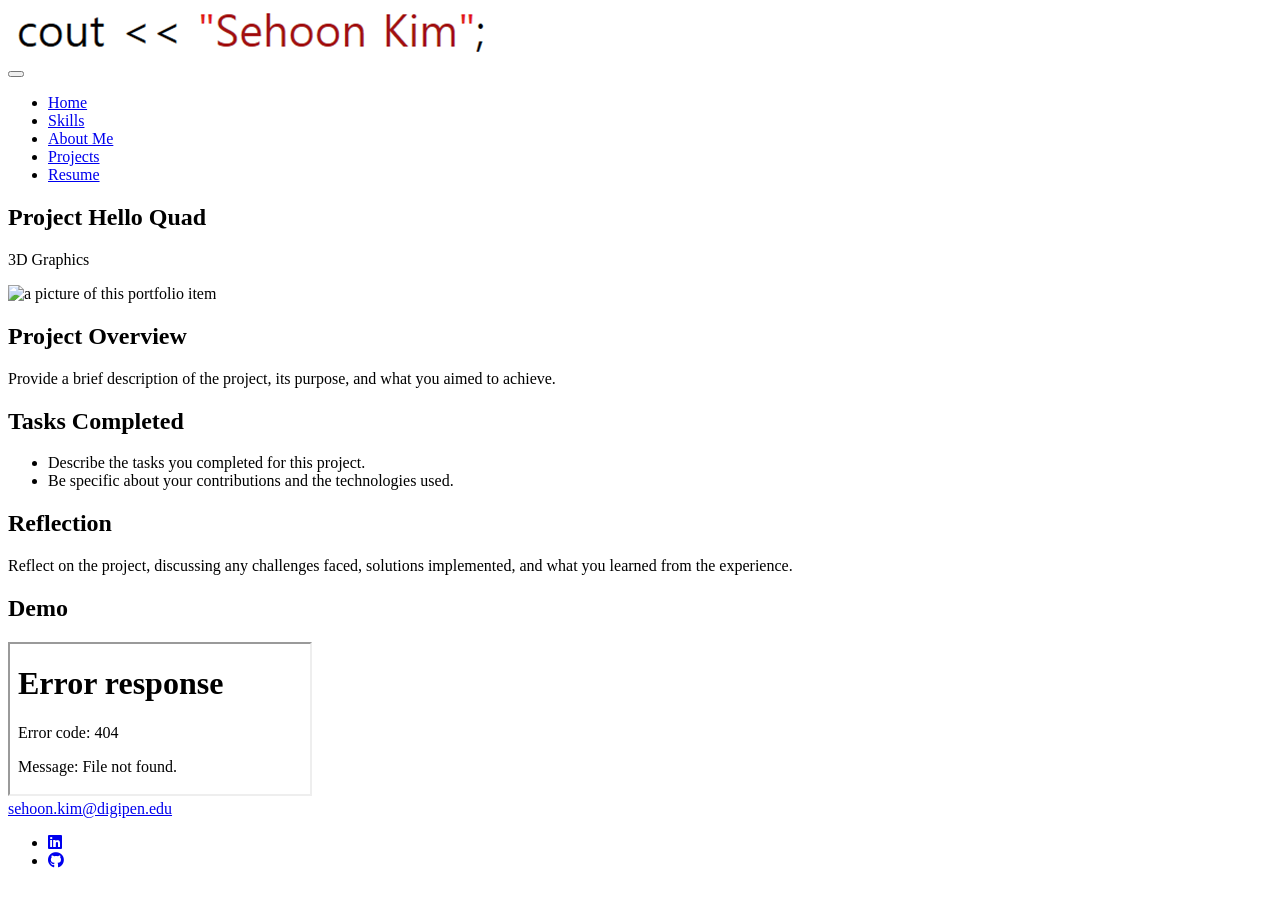
==== portfolio/01_hello.html @ 3fe77052 "Changing_First_Time" ====
<!-- https://youtu.be/_xkSvufmjEs?si=mh-MXT2ZdUasYAYn&t=3416 -->
<!-- adobe.ly/2GAgF93 -->
<!-- https://scrimba.com/build-and-deploy-your-portfolio-c012 -->
<!DOCTYPE html>
<html lang="en">

<head>
    <meta charset="UTF-8">
    <link rel="icon" type="image/svg+xml" href="../img/face.jpg">

    <!-- Help auto scale for desktop & mobile -->
    <meta name="viewport" content="width=device-width, initial-scale=1.0">
    <title>Sehoon Kim Portfolio Website</title>

    <!-- Normalize the difference across browsers  https://necolas.github.io/normalize.css/ -->
    <link rel="stylesheet" href="../external/normalize.css">

    <link rel="stylesheet" href="https://cdnjs.cloudflare.com/ajax/libs/font-awesome/5.11.2/css/all.css"
        integrity="sha256-46qynGAkLSFpVbEBog43gvNhfrOj+BmwXdxFgVK/Kvc=" crossorigin="anonymous" />

    <!-- https://fonts.google.com/selection/embed -->
    <link rel="preconnect" href="https://fonts.googleapis.com">
    <link rel="preconnect" href="https://fonts.gstatic.com" crossorigin>
    <link
        href="https://fonts.googleapis.com/css2?family=Source+Code+Pro:ital,wght@0,200..900;1,200..900&family=Source+Sans+3:ital,wght@0,200..900;1,200..900&display=swap"
        rel="stylesheet">

    <link rel="stylesheet" href="../css/style.css">
</head>

<body>
    <header>
        <div class="logo">
            <!-- alt text can be blank since the logo is purely decorative and putting something like logo isn't actually helpful -->
            <img src="../img/cout.jpg" alt="">
        </div>
        <button class="nav-toggle" aria-label="toggle navigation">
            <span class="hamburger"></span>
        </button>
        <nav class="nav">
            <ul class="nav__list">
                <li class="nav__item">
                    <a href="../index.html" class="nav__link">Home</a>
                </li>
                <li class="nav__item">
                    <a href="../index.html#skills" class="nav__link">Skills</a>
                </li>
                <li class="nav__item">
                    <a href="../index.html#about" class="nav__link">About Me</a>
                </li>
                <li class="nav__item">
                    <a href="../index.html#projects" class="nav__link">Projects</a>
                </li>
                <li class="nav__item">
                    <a href="../index.html#resume" class="nav__link">Resume</a>
                </li>
            </ul>
        </nav>
    </header>

    <!-- Introduction -->
    <section class="intro">
        <h1 class="section__title section__title--intro">
            Project <strong>Hello Quad</strong>
        </h1>
        <p class="section__subtitle section__subtitle--intro">3D Graphics</p>
        <img src="../img/portfolio_thumbnails/01_hello.jpg" alt="a picture of this portfolio item" class="intro__img">
    </section>

    <div class="portfolio-item-individual">
        <h2>Project Overview</h2>
        <p>Provide a brief description of the project, its purpose, and what you aimed to achieve.</p>

        <h2>Tasks Completed</h2>
        <ul>
            <li>Describe the tasks you completed for this project.</li>
            <li>Be specific about your contributions and the technologies used.</li>
        </ul>

        <h2>Reflection</h2>
        <p>Reflect on the project, discussing any challenges faced, solutions implemented, and what you learned from the
            experience.</p>
    </div>

    <div class="portfolio-item-individual">
        <h2>Demo</h2>
        <!-- TODO demo the webgl version of the project -->
        <iframe id="demo" src="../webgl/D01HelloQuad/graphics_fun.html"></iframe>
    </div>


    <!-- Footer -->
    <footer class="footer">
        <a href="mailto:sehoon.kim@digipen.edu" class="footer__link">sehoon.kim@digipen.edu</a>
        <ul class="social-list">
            <li class="social-list__item">
                <a class="social-list__link" href="https://www.linkedin.com/in/sehoon-kim-7ba184408/">
                    <i class="fab fa-linkedin"></i>
                </a>
            </li>
            <li class="social-list__item">
                <a class="social-list__link" href="https://github.com/boyandy2905">
                    <i class="fab fa-github"></i>
                </a>
            </li>
            <!-- Want to list more? search : https://fontawesome.com/v5/search?ic=brands -->
        </ul>
    </footer>

    <script src="../js/index.js"></script>

</body>

</html>
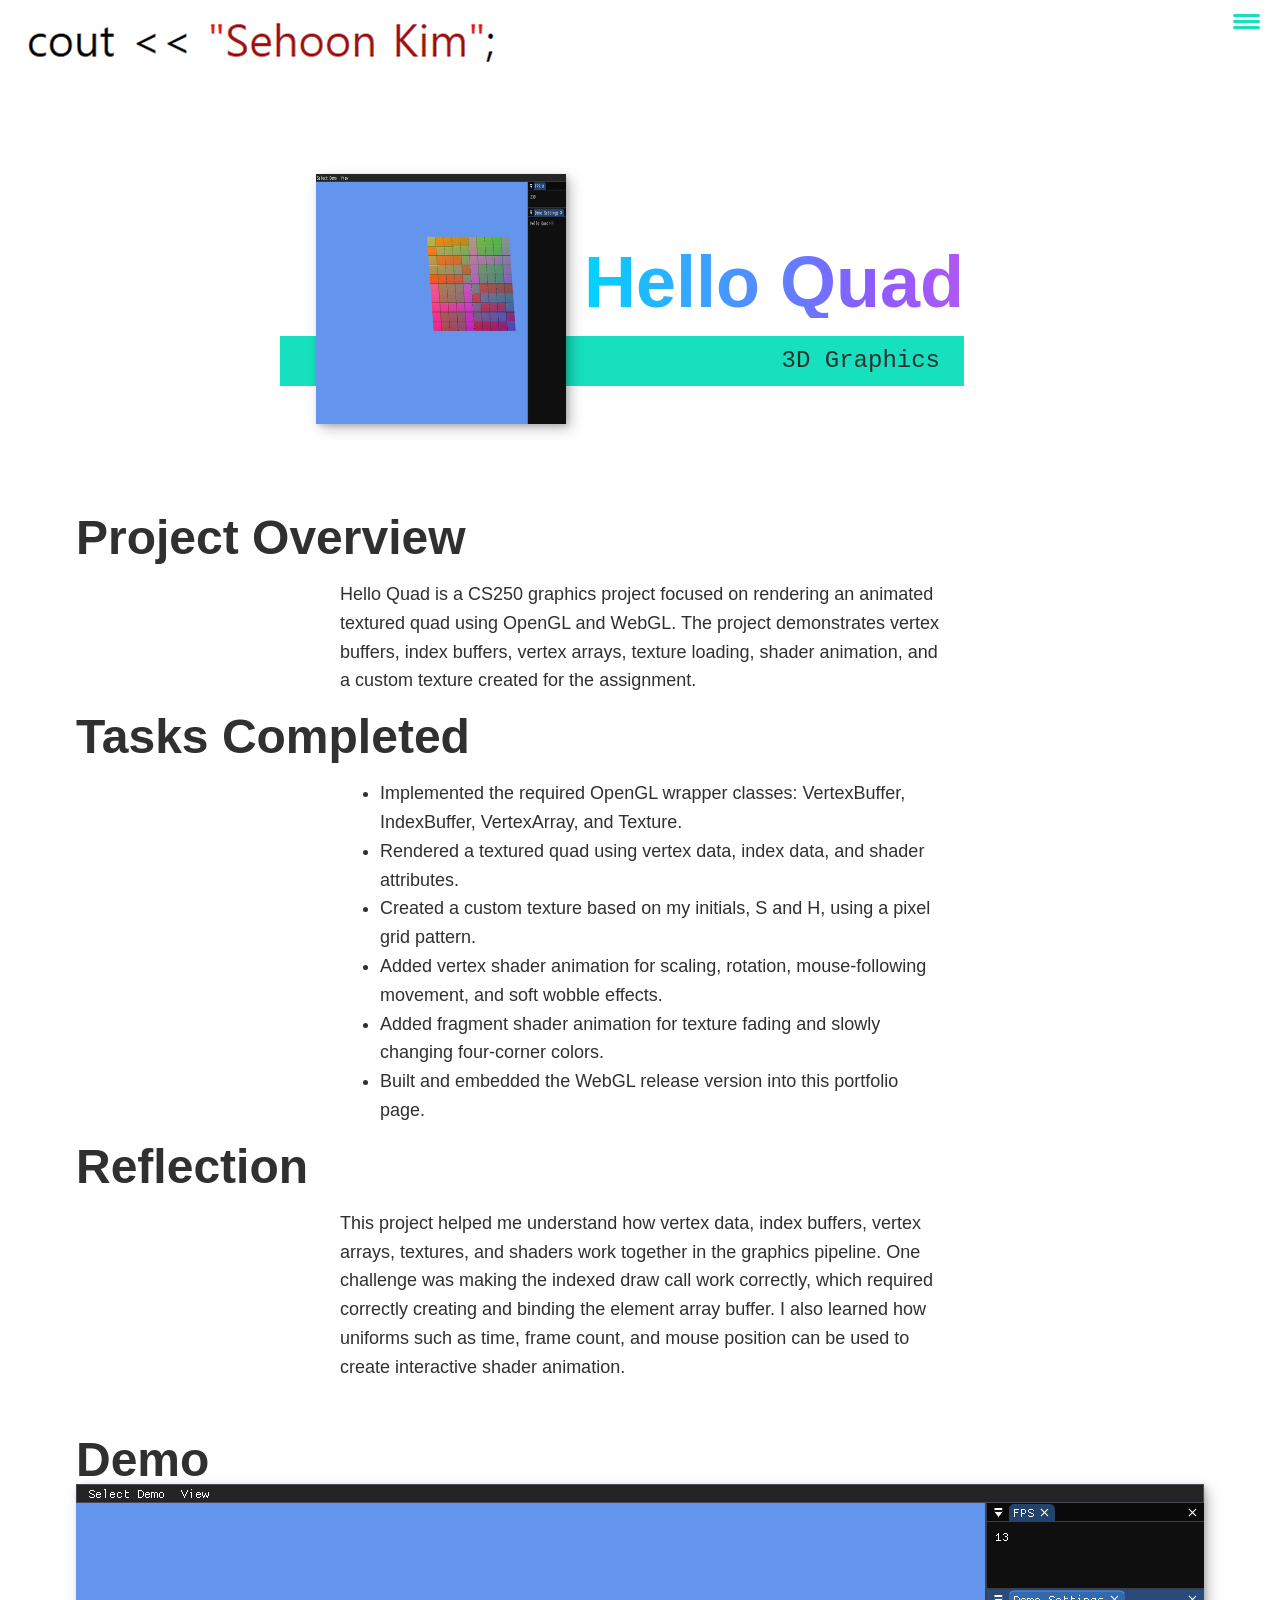
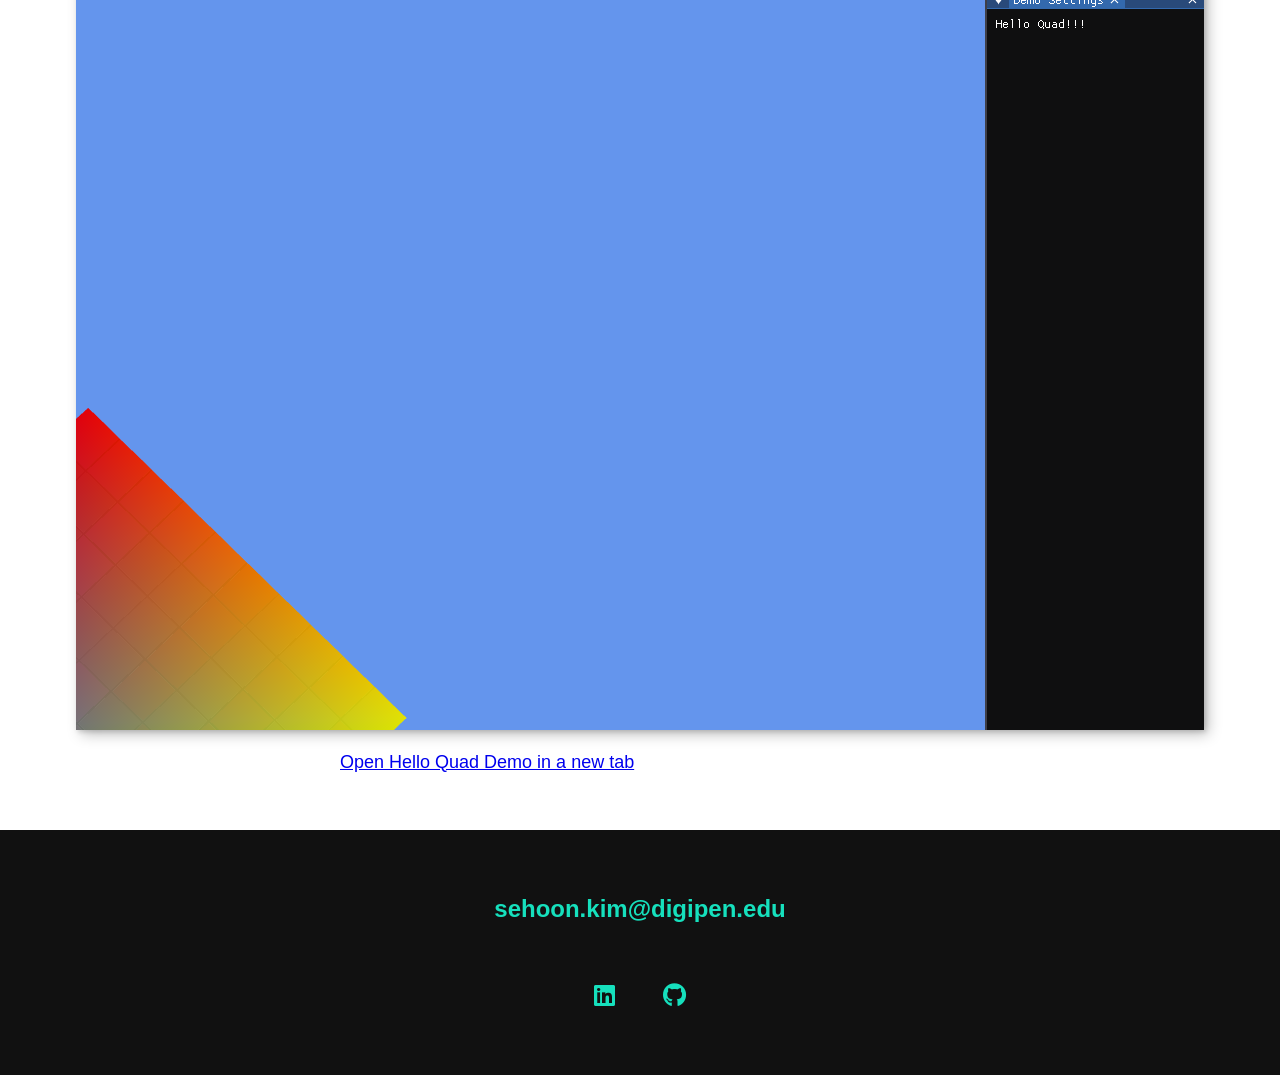
==== commit b353522e: "01_hello_quad demo" ====
--- a/portfolio/01_hello.html
+++ b/portfolio/01_hello.html
@@ -69,23 +69,40 @@
 
     <div class="portfolio-item-individual">
         <h2>Project Overview</h2>
-        <p>Provide a brief description of the project, its purpose, and what you aimed to achieve.</p>
+        <p>
+            Hello Quad is a CS250 graphics project focused on rendering an animated textured quad using OpenGL and WebGL. 
+            The project demonstrates vertex buffers, index buffers, vertex arrays, texture loading, shader animation, 
+            and a custom texture created for the assignment.
+        </p>
 
         <h2>Tasks Completed</h2>
         <ul>
-            <li>Describe the tasks you completed for this project.</li>
-            <li>Be specific about your contributions and the technologies used.</li>
+            <li>Implemented the required OpenGL wrapper classes: VertexBuffer, IndexBuffer, VertexArray, and Texture.</li>
+            <li>Rendered a textured quad using vertex data, index data, and shader attributes.</li>
+            <li>Created a custom texture based on my initials, S and H, using a pixel grid pattern.</li>
+            <li>Added vertex shader animation for scaling, rotation, mouse-following movement, and soft wobble effects.</li>
+            <li>Added fragment shader animation for texture fading and slowly changing four-corner colors.</li>
+            <li>Built and embedded the WebGL release version into this portfolio page.</li>
         </ul>
 
         <h2>Reflection</h2>
-        <p>Reflect on the project, discussing any challenges faced, solutions implemented, and what you learned from the
-            experience.</p>
+        <p>
+            This project helped me understand how vertex data, index buffers, vertex arrays, textures, and shaders work 
+            together in the graphics pipeline. One challenge was making the indexed draw call work correctly, which required 
+            correctly creating and binding the element array buffer. I also learned how uniforms such as time, frame count, 
+            and mouse position can be used to create interactive shader animation.
+        </p>
     </div>
 
     <div class="portfolio-item-individual">
         <h2>Demo</h2>
-        <!-- TODO demo the webgl version of the project -->
         <iframe id="demo" src="../webgl/D01HelloQuad/graphics_fun.html"></iframe>
+
+        <p>
+            <a href="../webgl/D01HelloQuad/graphics_fun.html" target="_blank">
+                Open Hello Quad Demo in a new tab
+            </a>
+        </p>
     </div>
 
 
--- a/css/style.css
+++ b/css/style.css
@@ -0,0 +1,710 @@
+/* make padding within widths rather calculating with total width? */
+*,
+*::before,
+*::after {
+  box-sizing: border-box;
+}
+
+/* Custom Properties */
+
+:root {
+  --ff-primary: "Source Sans 3", sans-serif;
+  --ff-secondary: "Source Code Pro", monospace;
+
+  --fw-reg: 300;
+  --fw-bold: 900;
+
+  --clr-light: #ffffff;
+  --clr-dark: #303030;
+  --clr-accent: #16e0bd;
+
+  --fs-h1: 3rem;
+  --fs-h2: 2.25rem;
+  --fs-h3: 1.25rem;
+  --fs-body: 1rem;
+
+  --bs: 0.25em 0.25em 0.75em rgba(0, 0, 0, 0.25),
+    0.125em 0.125em 0.25em rgba(0, 0, 0, 0.15);
+}
+
+/* With wider screens use differnt/bigger numbers */
+@media (min-width: 800px) {
+  :root {
+    --fs-h1: 4.5rem;
+    --fs-h2: 3rem;
+    --fs-h3: 1.5rem;
+    --fs-body: 1.125rem;
+  }
+}
+
+/* General Styles */
+
+html {
+  scroll-behavior: smooth;
+}
+
+body {
+  background: var(--clr-light);
+  color: var(--clr-dark);
+  margin: 0;
+  font-family: var(--ff-primary);
+  font-size: var(--fs-body);
+  line-height: 1.6;
+}
+
+section {
+  padding: 5em 2em;
+}
+
+img {
+  display: block;
+  max-width: 100%;
+}
+
+strong {
+  font-weight: var(--fw-bold);
+}
+
+:focus {
+  outline: 3px solid var(--clr-accent);
+  outline-offset: 3px;
+}
+
+.btn {
+  display: inline-block;
+  padding: 0.5em 2.5em;
+  background: var(--clr-accent);
+  color: var(--clr-dark);
+  text-decoration: none;
+  cursor: pointer;
+  font-size: 0.8rem;
+  text-transform: uppercase;
+  letter-spacing: 2px;
+  font-weight: var(--fw-bold);
+  transition: transform 200ms ease-in-out;
+}
+
+.btn:hover {
+  transform: scale(1.1);
+}
+
+/* Typography */
+
+h1,
+h2,
+h3 {
+  line-height: 1;
+  margin: 0;
+}
+
+h1 {
+  font-size: var(--fs-h1);
+}
+
+h2 {
+  font-size: var(--fs-h2);
+}
+
+h3 {
+  font-size: var(--fs-h3);
+}
+
+.section__title {
+  margin-bottom: 0.25rem;
+}
+
+.section__title--intro {
+  font-weight: var(--fw-reg);
+}
+
+.section__title--intro strong {
+  display: block;
+}
+
+.section__subtitle {
+  margin: 0;
+  font-size: var(--fs-h3);
+}
+
+.section__subtitle--intro,
+.section__subtitle--about {
+  background: var(--clr-accent);
+  padding: 0.25em 1em;
+  font-family: var(--ff-secondary);
+  margin-bottom: 1em;
+}
+
+.section__subtitle--projects {
+  color: var(--clr-accent);
+  font-weight: var(--fw-bold);
+  margin-bottom: 1em;
+}
+
+/* header */
+header {
+  display: flex;
+  justify-content: space-between;
+  padding: 1em;
+}
+.logo {
+  max-width: 528px;
+}
+
+.nav {
+  position: fixed;
+  background: var(--clr-dark);
+  color: var(--clr-light);
+  top: 0;
+  bottom: 0;
+  left: 0;
+  right: 0;
+  z-index: 100;
+
+  transform: translateX(100%);
+  transition: transform 250ms cubic-bezier(0.5, 0, 0.5, 1);
+}
+
+.nav__list {
+  list-style: none;
+  display: flex;
+  height: 100%;
+  flex-direction: column;
+  justify-content: space-evenly;
+  align-items: center;
+  margin: 0;
+  padding: 0;
+}
+
+.nav__link {
+  color: inherit;
+  font-weight: var(--fw-bold);
+  font-size: var(--fs-h2);
+  text-decoration: none;
+}
+
+.nav__link:hover {
+  color: var(--clr-accent);
+}
+
+.nav-toggle {
+  padding: 0.5em;
+  background: transparent;
+  border: 0;
+  cursor: pointer;
+  position: absolute;
+  right: 1em;
+  top: 1em;
+  z-index: 1000;
+}
+
+.nav-open .nav {
+  transform: translateX(0);
+}
+
+.nav-open .nav-toggle {
+  position: fixed;
+}
+
+.nav-open .hamburger {
+  transform: rotate(0.625turn);
+}
+
+.nav-open .hamburger::before {
+  transform: rotate(90deg) translateX(-6px);
+}
+
+.nav-open .hamburger::after {
+  opacity: 0;
+}
+
+.hamburger {
+  display: block;
+  position: relative;
+}
+
+.hamburger,
+.hamburger::before,
+.hamburger::after {
+  background: var(--clr-accent);
+  width: 2em;
+  height: 3px;
+  border-radius: 1em;
+  transition: transform 250ms ease-in-out;
+}
+
+.hamburger::before,
+.hamburger::after {
+  content: "";
+  position: absolute;
+  left: 0;
+  right: 0;
+}
+
+.hamburger::before {
+  top: 6px;
+}
+.hamburger::after {
+  bottom: 6px;
+}
+
+/* Intro Section */
+.intro {
+  position: relative;
+  z-index: 2;
+}
+
+.intro-bg {
+  position: absolute;
+  top: 0;
+  left: 0;
+  width: 100%;
+  height: 100%;
+  overflow: hidden;
+  z-index: -2;
+}
+
+.intro-bg iframe {
+  width: 100%;
+  height: 100%;
+  border: none;
+  position: absolute;
+  top: 0;
+  left: 0;
+}
+
+.intro__img {
+  box-shadow: var(--bs);
+}
+
+.section__subtitle--intro {
+  display: inline-block;
+}
+
+@media (min-width: 600px) {
+  .intro {
+    display: grid;
+    width: min-content;
+    margin: 0 auto;
+    column-gap: 1em;
+    grid-template-areas:
+      "img title"
+      "img subtitle";
+    grid-template-columns: min-content max-content;
+  }
+
+  .intro__img {
+    grid-area: img;
+    min-width: 250px;
+    position: relative;
+    z-index: 2;
+  }
+
+  .section__subtitle--intro {
+    align-self: start;
+    grid-column: -1/1;
+    grid-row: 2;
+    text-align: right;
+    position: relative;
+    left: -1.5em;
+    width: calc(100% + 1.5em);
+  }
+}
+
+/* my services section */
+
+.my-services {
+  background-color: var(--clr-dark);
+  background-image: url(../img/skills-bg.jpg);
+  background-size: cover;
+  background-blend-mode: overlay;
+  color: var(--clr-light);
+  text-align: center;
+}
+
+.section__title--services {
+  color: var(--clr-accent);
+  position: relative;
+}
+
+.section__title--services::after {
+  content: "";
+  display: block;
+  width: 2em;
+  height: 1px;
+  margin: 0.5em auto 1em;
+  background: var(--clr-light);
+  opacity: 0.25;
+}
+
+.services {
+  margin-bottom: 4em;
+}
+
+.service {
+  max-width: 500px;
+  margin: 0 auto;
+}
+
+@media (min-width: 800px) {
+  .services {
+    display: flex;
+    max-width: 1000px;
+    margin-left: auto;
+    margin-right: auto;
+  }
+
+  .service + .service {
+    margin-left: 2em;
+  }
+}
+
+/* About Me */
+
+.about-me {
+  max-width: 1000px;
+  margin: 0 auto;
+}
+
+.about-me__img {
+  box-shadow: var(--bs);
+}
+
+@media (min-width: 600px) {
+  .about-me {
+    display: grid;
+    grid-template-columns: 1fr 200px;
+    grid-template-areas:
+      "title img"
+      "subtitle img"
+      "text img";
+    column-gap: 2em;
+  }
+
+  .section__title--about {
+    grid-area: title;
+  }
+
+  .section__subtitle--about {
+    grid-column: 1 / -1;
+    grid-row: 2;
+    position: relative;
+    left: -1em;
+    width: calc(100% + 2em);
+    padding-left: 1em;
+    padding-right: calc(200px + 2.5em);
+  }
+
+  .about-me__img {
+    grid-area: img;
+    position: relative;
+    z-index: 2;
+  }
+}
+
+/* Portfolio / My projects */
+
+.my-projects {
+  background-color: var(--clr-dark);
+  color: var(--clr-light);
+  text-align: center;
+}
+
+.portfolio {
+  display: grid;
+  grid-template-columns: repeat(auto-fit, minmax(300px, 1fr));
+  max-width: 1200px;
+  margin: 0 auto;
+}
+
+.portfolio__item {
+  background: var(--clr-dark);
+  overflow: hidden;
+}
+
+.portfolio__img {
+  transition: transform 750ms cubic-bezier(0.5, 0, 0.5, 1), opacity 250ms linear;
+}
+
+.portfolio__item:focus {
+  position: relative;
+  z-index: 2;
+}
+
+.portfolio__img:hover,
+.portfolio__item:focus .portfolio__img {
+  transform: scale(1.2);
+  opacity: 0.75;
+}
+
+/*--------------------------------------------------------------
+# Resume Section
+--------------------------------------------------------------*/
+
+.section__title--resume {
+  text-align: center;
+}
+
+.my-resume {
+  display: flex;
+  flex-direction: column;
+  align-items: center;
+}
+
+.resume-section h3 {
+  color: var(--clr-dark);
+  text-align: center;
+}
+
+.resume-section .resume-item {
+  padding: 0 0 20px 20px;
+  margin-top: -18px;
+  border-left: 2px solid var(--clr-accent);
+  position: relative;
+  max-width: 1000px;
+}
+
+.resume-section .resume-item b {
+  text-transform: uppercase;
+  color: color-mix(in srgb, var(--clr-accent), transparent 5%);
+  position: sticky;
+}
+
+.resume-section .resume-item::before {
+  content: "";
+  position: absolute;
+  width: 16px;
+  height: 16px;
+  border-radius: 50px;
+  left: -9px;
+  top: 0;
+  background: var(--clr-light);
+  border: 2px solid var(--clr-accent);
+}
+
+/* Footer */
+
+.footer {
+  background: #111;
+  color: var(--clr-accent);
+  text-align: center;
+  padding: 2.5em 0;
+  font-size: var(--fs-h3);
+}
+
+.footer a {
+  color: inherit;
+  text-decoration: none;
+}
+
+.footer__link {
+  font-weight: var(--fw-bold);
+}
+
+.footer__link:hover,
+.social-list__link:hover {
+  opacity: 0.7;
+}
+
+.footer__link:hover {
+  text-decoration: underline;
+}
+
+.social-list {
+  list-style: none;
+  display: flex;
+  justify-content: center;
+  margin: 2em 0 0;
+  padding: 0;
+}
+
+.social-list__item {
+  margin: 0 0.5em;
+}
+
+.social-list__link {
+  padding: 0.5em;
+}
+
+/* individual portfolio item styles */
+
+.portfolio-item-individual {
+  padding: 0 2em 2em;
+  max-width: 1200px;
+  margin: 0 auto;
+}
+
+.portfolio-item-individual p,
+.portfolio-item-individual ul {
+  max-width: 600px;
+  margin-left: auto;
+  margin-right: auto;
+}
+
+.portfolio-item-individual iframe {
+  box-shadow: var(--bs);
+  display: block;
+  max-width: 1200px;
+  width: 100%;
+  height: auto;
+  aspect-ratio: 4 / 3; /* Maintain aspect ratio */
+  margin: 0 auto; /* Centering */
+  border: none;
+}
+
+/* Intro title color */
+.section__title--intro {
+    color: white;
+}
+
+/* Animated color for the name */
+.section__title--intro strong {
+    background: linear-gradient(
+        90deg,
+        #00d4ff,
+        #8a5cff,
+        #ff4fd8,
+        #ffe66d,
+        #00d4ff
+    );
+    background-size: 300% 300%;
+
+    -webkit-background-clip: text;
+    background-clip: text;
+
+    -webkit-text-fill-color: transparent;
+    color: transparent;
+
+    animation: nameColorShift 4s ease-in-out infinite;
+}
+
+@keyframes nameColorShift {
+    0% {
+        background-position: 0% 50%;
+    }
+
+    50% {
+        background-position: 100% 50%;
+    }
+
+    100% {
+        background-position: 0% 50%;
+    }
+}
+
+/* Theme and Language Controls */
+
+.controls {
+    position: fixed;
+    top: 5em;
+    right: 2em;
+    display: flex;
+    gap: 1em;
+    z-index: 999;
+}
+
+.theme-toggle,
+.language-toggle {
+    padding: 0.5em 1em;
+    background: var(--clr-accent);
+    color: var(--clr-dark);
+    border: none;
+    border-radius: 5px;
+    cursor: pointer;
+    font-weight: var(--fw-bold);
+    font-size: 0.9rem;
+    transition: all 200ms ease-in-out;
+    box-shadow: 0 2px 8px rgba(0, 0, 0, 0.15);
+}
+
+.theme-toggle:hover,
+.language-toggle:hover {
+    transform: scale(1.1);
+    box-shadow: 0 4px 12px rgba(0, 0, 0, 0.25);
+}
+
+.theme-toggle:active,
+.language-toggle:active {
+    transform: scale(0.95);
+}
+
+/* Dark Theme */
+body.dark-theme {
+    background: #1a1a1a;
+    color: #ffffff;
+}
+
+body.dark-theme,
+body.dark-theme * {
+    color: #ffffff;
+}
+
+body.dark-theme header {
+    background-color: rgba(50, 50, 50, 0.95);
+    box-shadow: 0 2px 8px rgba(0, 0, 0, 0.5);
+}
+
+body.dark-theme .logo {
+    background-color: rgba(50, 50, 50, 0.7);
+    border-radius: 5px;
+    padding: 0.5em;
+}
+
+body.dark-theme .nav {
+    background: rgba(48, 48, 48, 0.98);
+    color: #ffffff;
+}
+
+body.dark-theme .btn {
+    background: var(--clr-accent);
+    color: #303030;
+}
+
+body.dark-theme .my-services {
+    background-color: #2a2a2a;
+    background-image: url(../img/skills-bg.jpg);
+    background-blend-mode: overlay;
+    color: #ffffff;
+}
+
+body.dark-theme .section__title--services {
+    color: var(--clr-accent);
+}
+
+body.dark-theme .my-projects {
+    background-color: #2a2a2a;
+    color: #ffffff;
+}
+
+body.dark-theme .portfolio__item {
+    background: #1a1a1a;
+}
+
+body.dark-theme .footer {
+    background: #0f0f0f;
+    color: var(--clr-accent);
+}
+
+body.dark-theme .theme-toggle,
+body.dark-theme .language-toggle {
+    background: var(--clr-accent);
+    color: #303030;
+    box-shadow: 0 2px 8px rgba(22, 224, 189, 0.3);
+}
+
+body.dark-theme .section__title--intro {
+    color: #ffffff;
+}
+
+body.dark-theme .about-me {
+    max-width: 1000px;
+    margin: 0 auto;
+    color: #ffffff;
+}
+
+body.dark-theme a {
+    color: var(--clr-accent);
+}
+
+body.dark-theme .about-me__img {
+    box-shadow: 0 0 20px rgba(22, 224, 189, 0.3);
+}
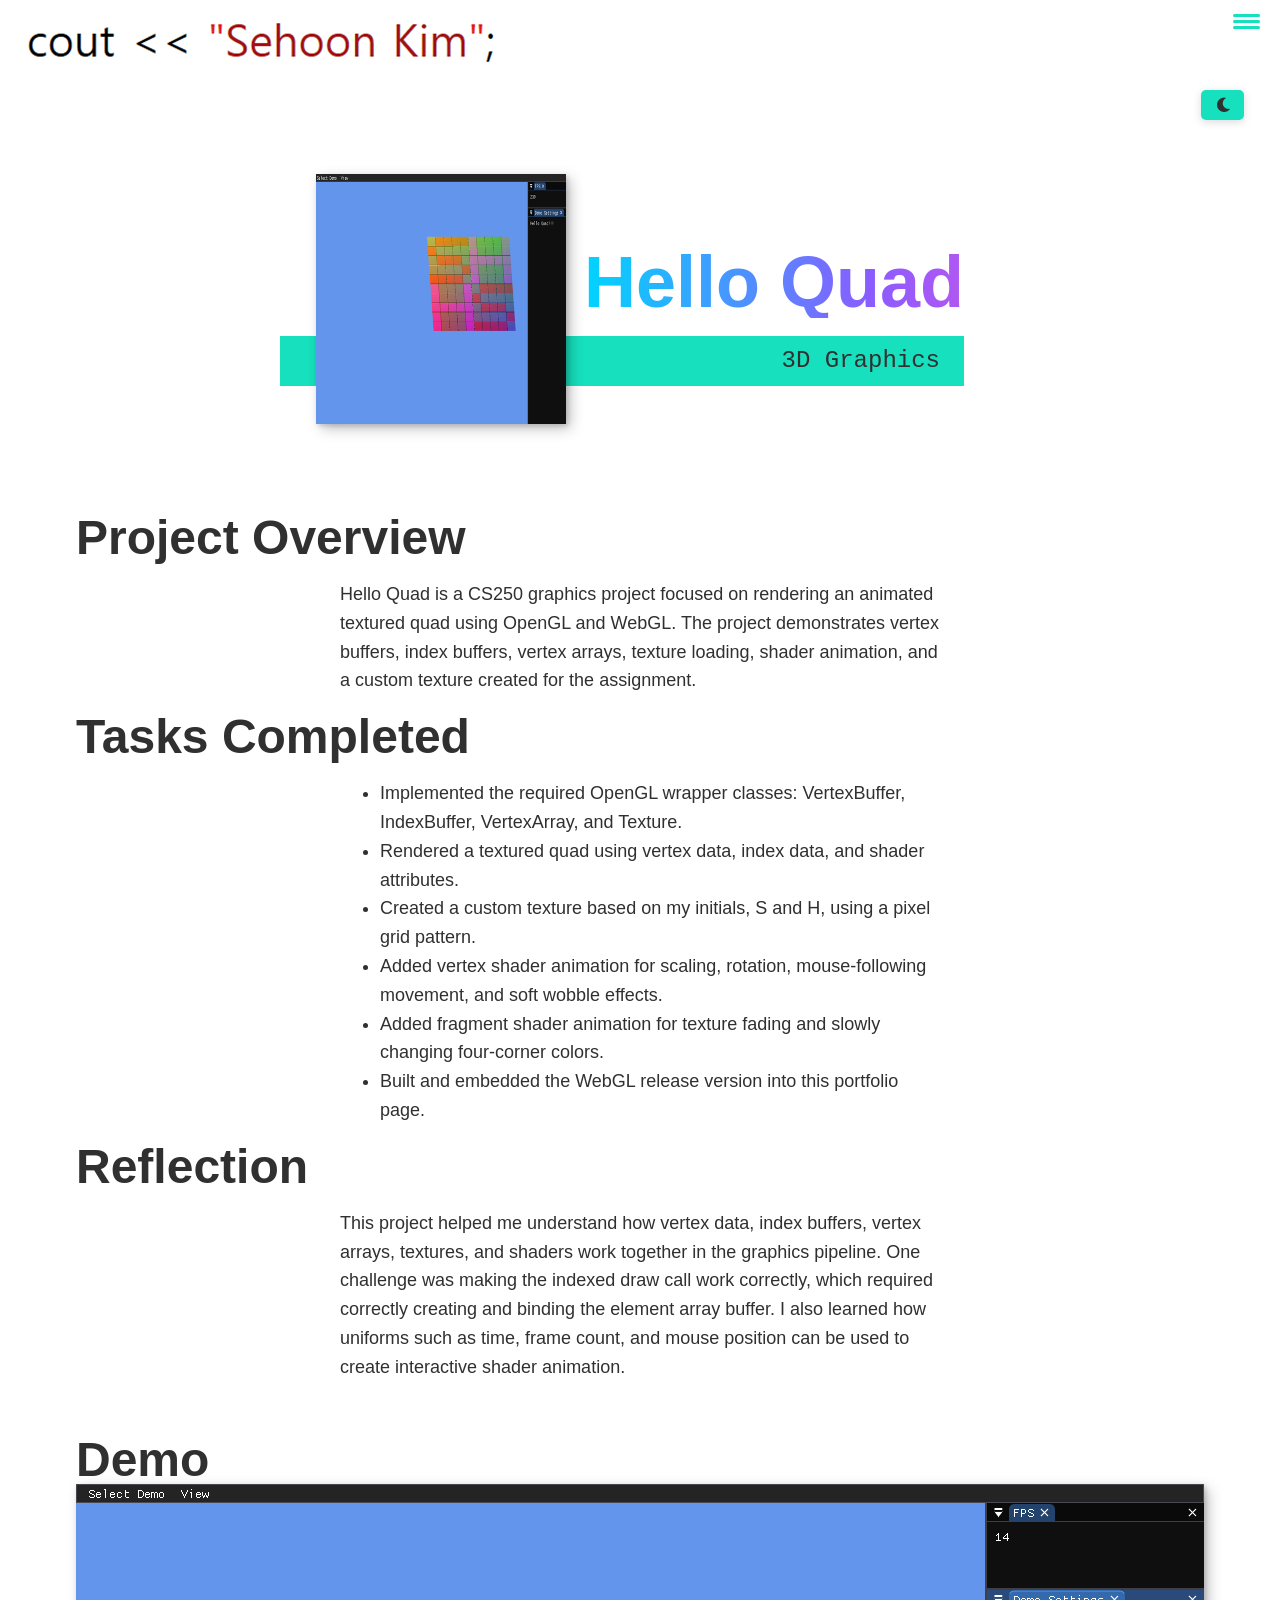
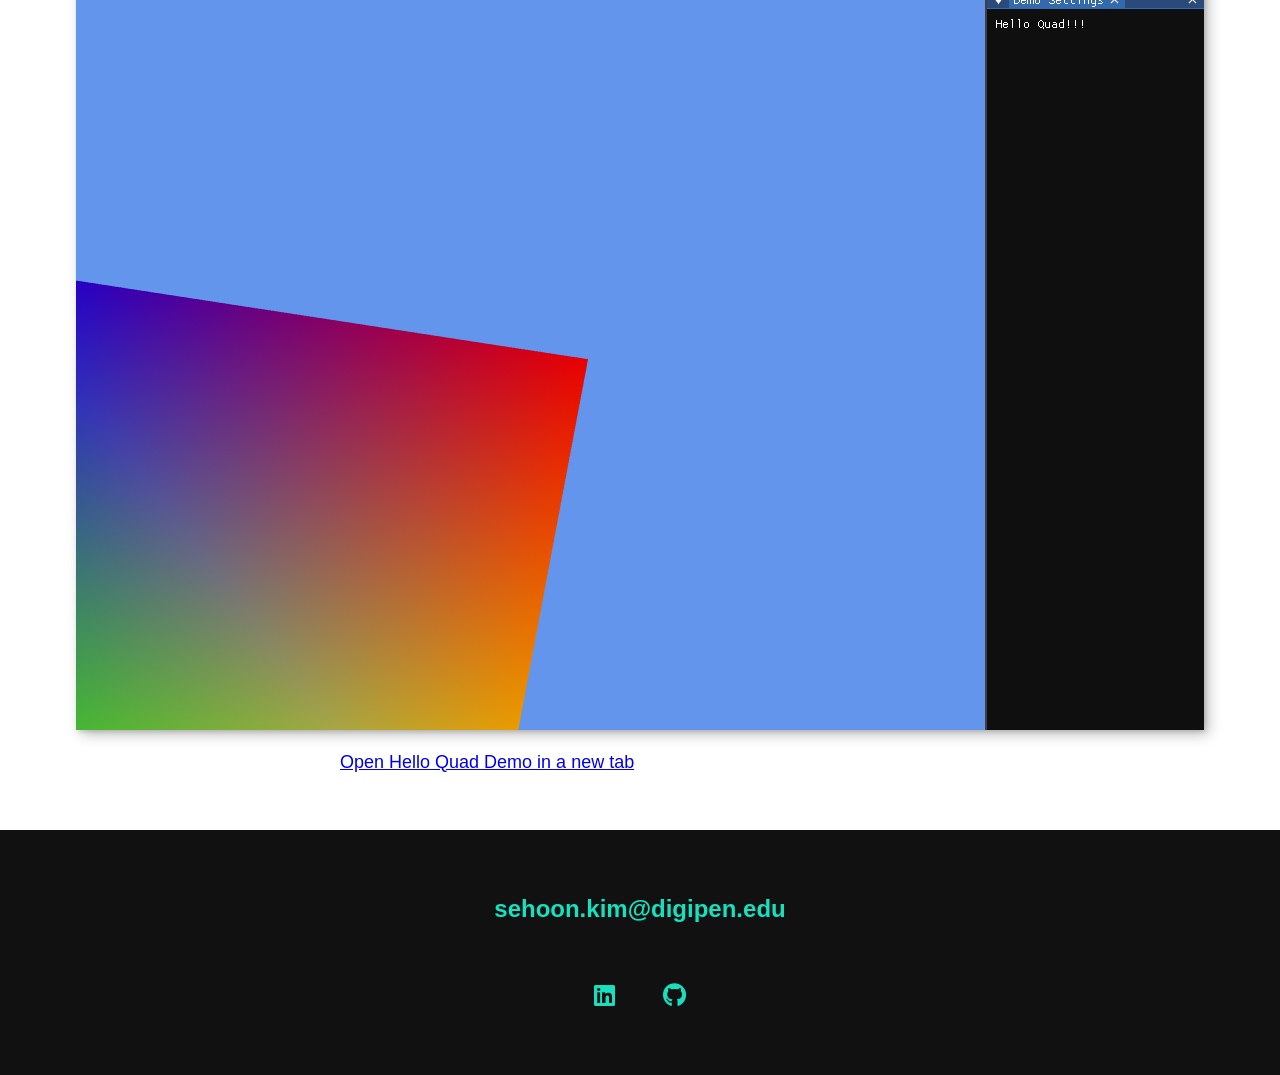
==== commit 867f71c5: "B/D" ====
--- a/portfolio/01_hello.html
+++ b/portfolio/01_hello.html
@@ -57,6 +57,13 @@
             </ul>
         </nav>
     </header>
+
+    <!-- Theme and Language Toggle Buttons -->
+    <div class="controls">
+        <button class="theme-toggle" aria-label="toggle theme" title="Toggle Dark/Bright">
+            <i class="fas fa-moon"></i>
+        </button>
+    </div>
 
     <!-- Introduction -->
     <section class="intro">
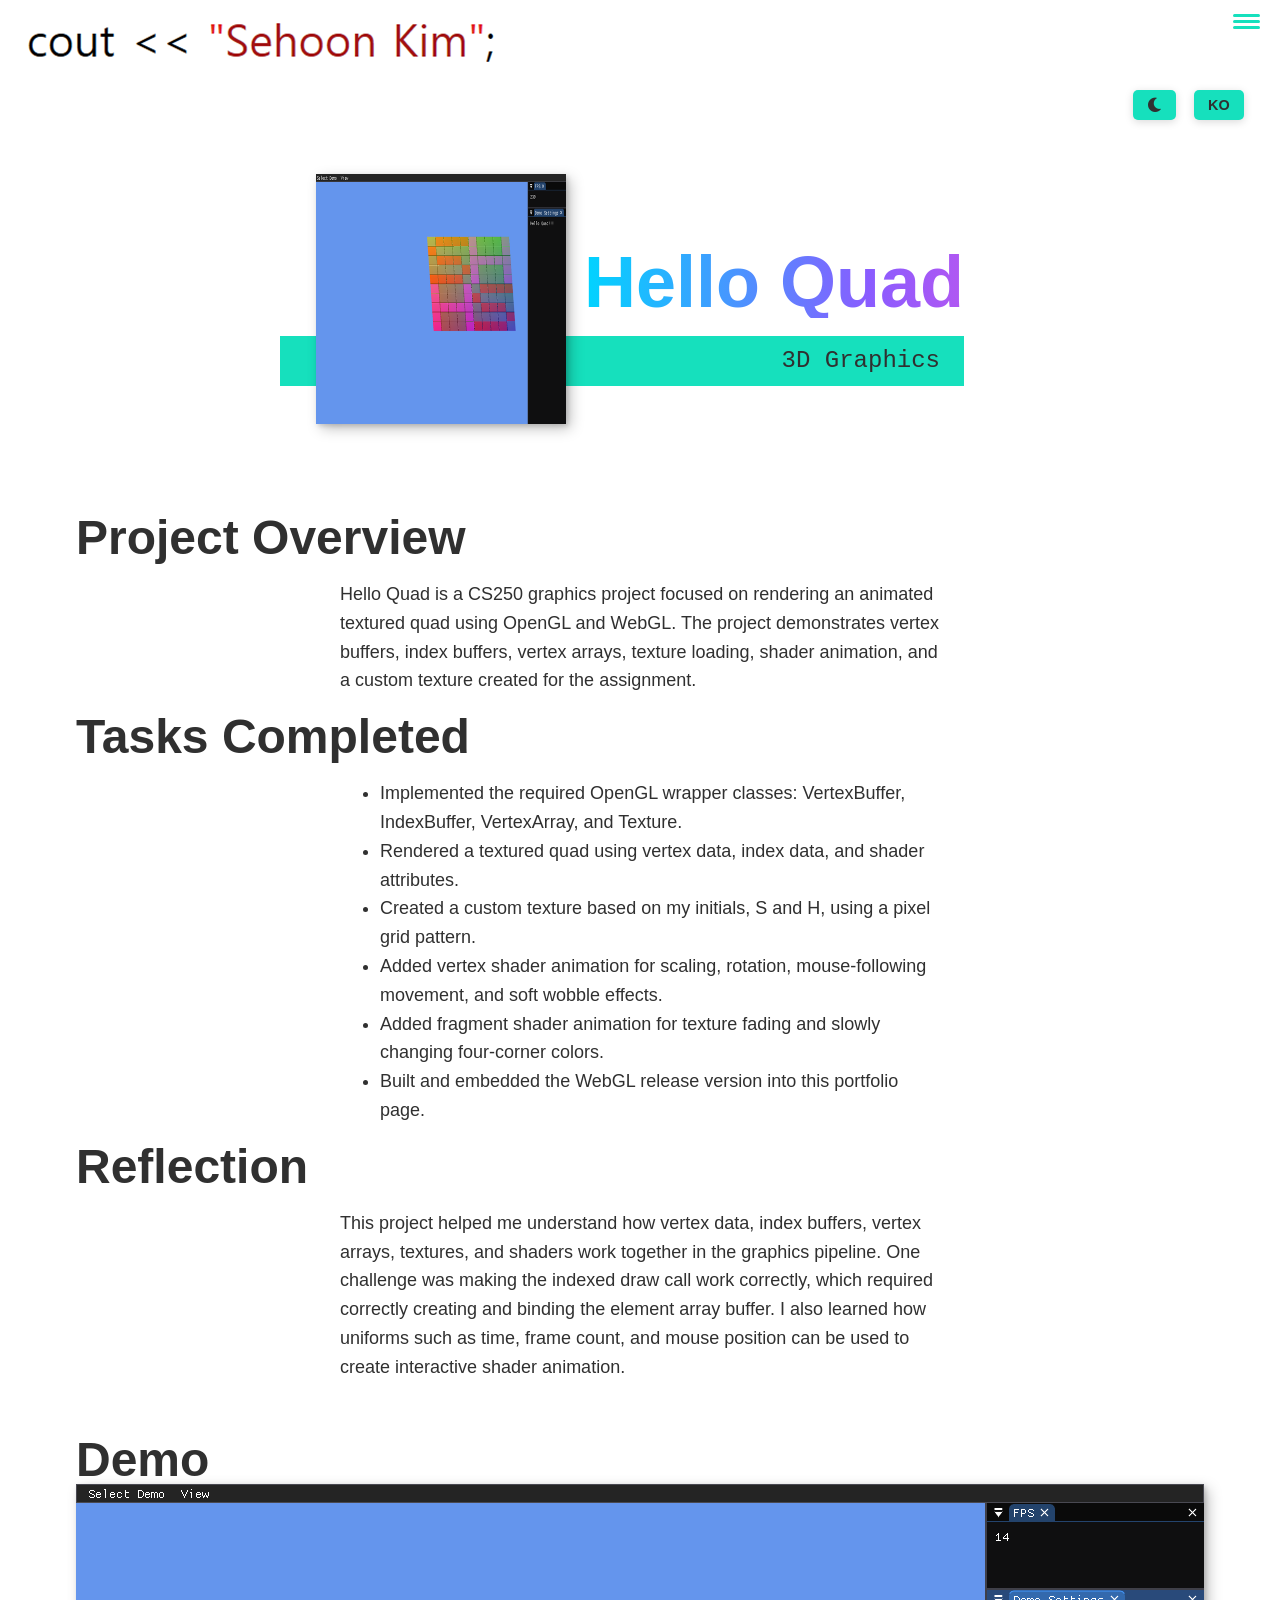
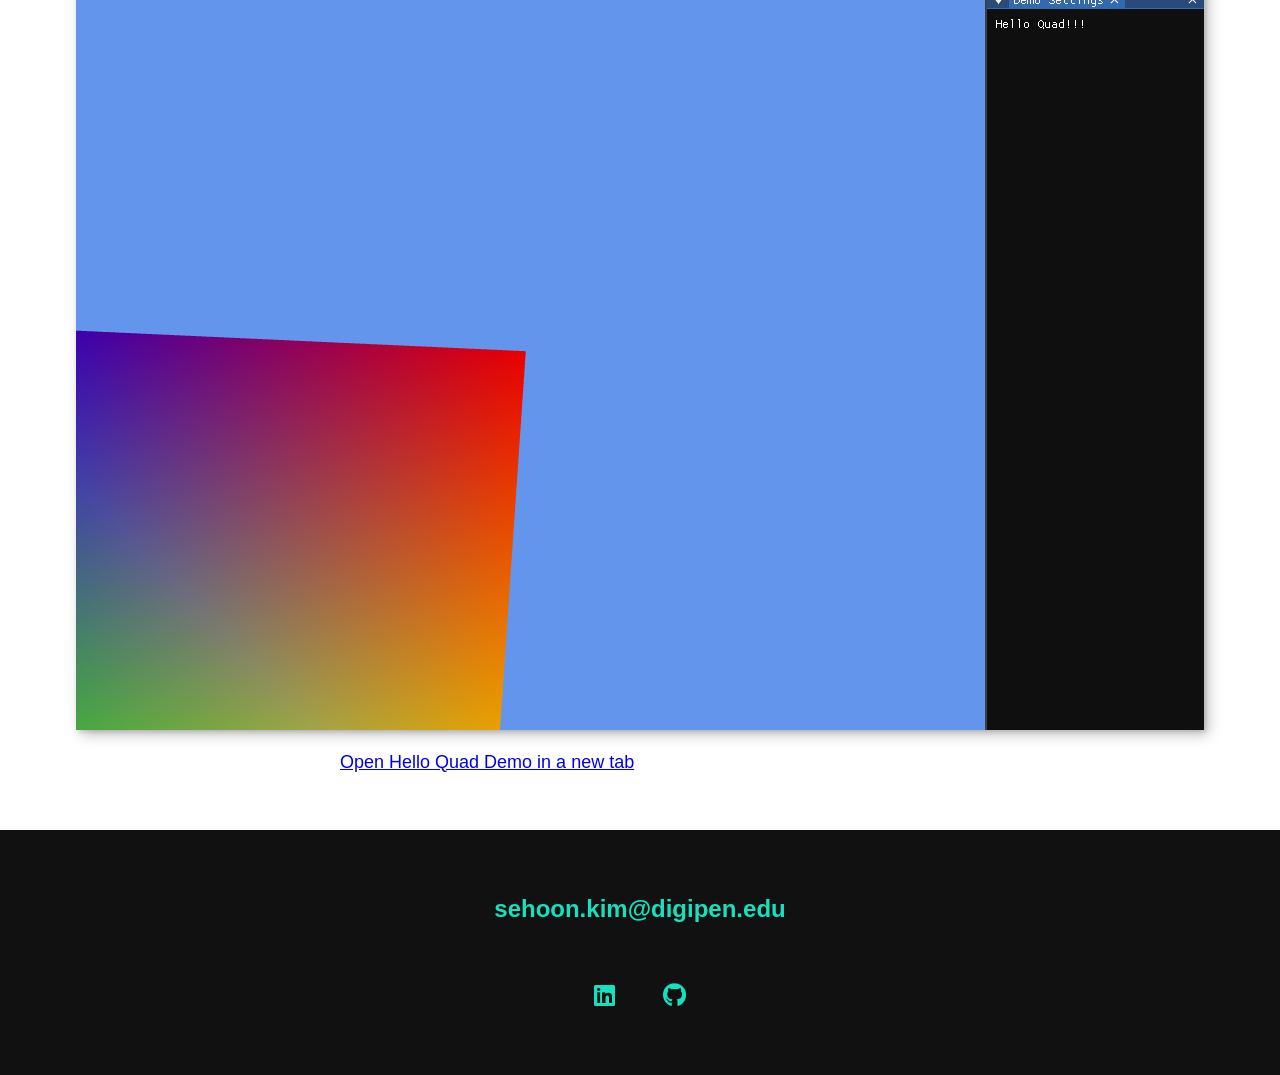
==== commit 2ce187c9: "E/K" ====
--- a/portfolio/01_hello.html
+++ b/portfolio/01_hello.html
@@ -62,6 +62,9 @@
     <div class="controls">
         <button class="theme-toggle" aria-label="toggle theme" title="Toggle Dark/Bright">
             <i class="fas fa-moon"></i>
+        </button>
+        <button class="language-toggle" aria-label="toggle language" title="Toggle English/Korean">
+            <span>EN</span>
         </button>
     </div>
 
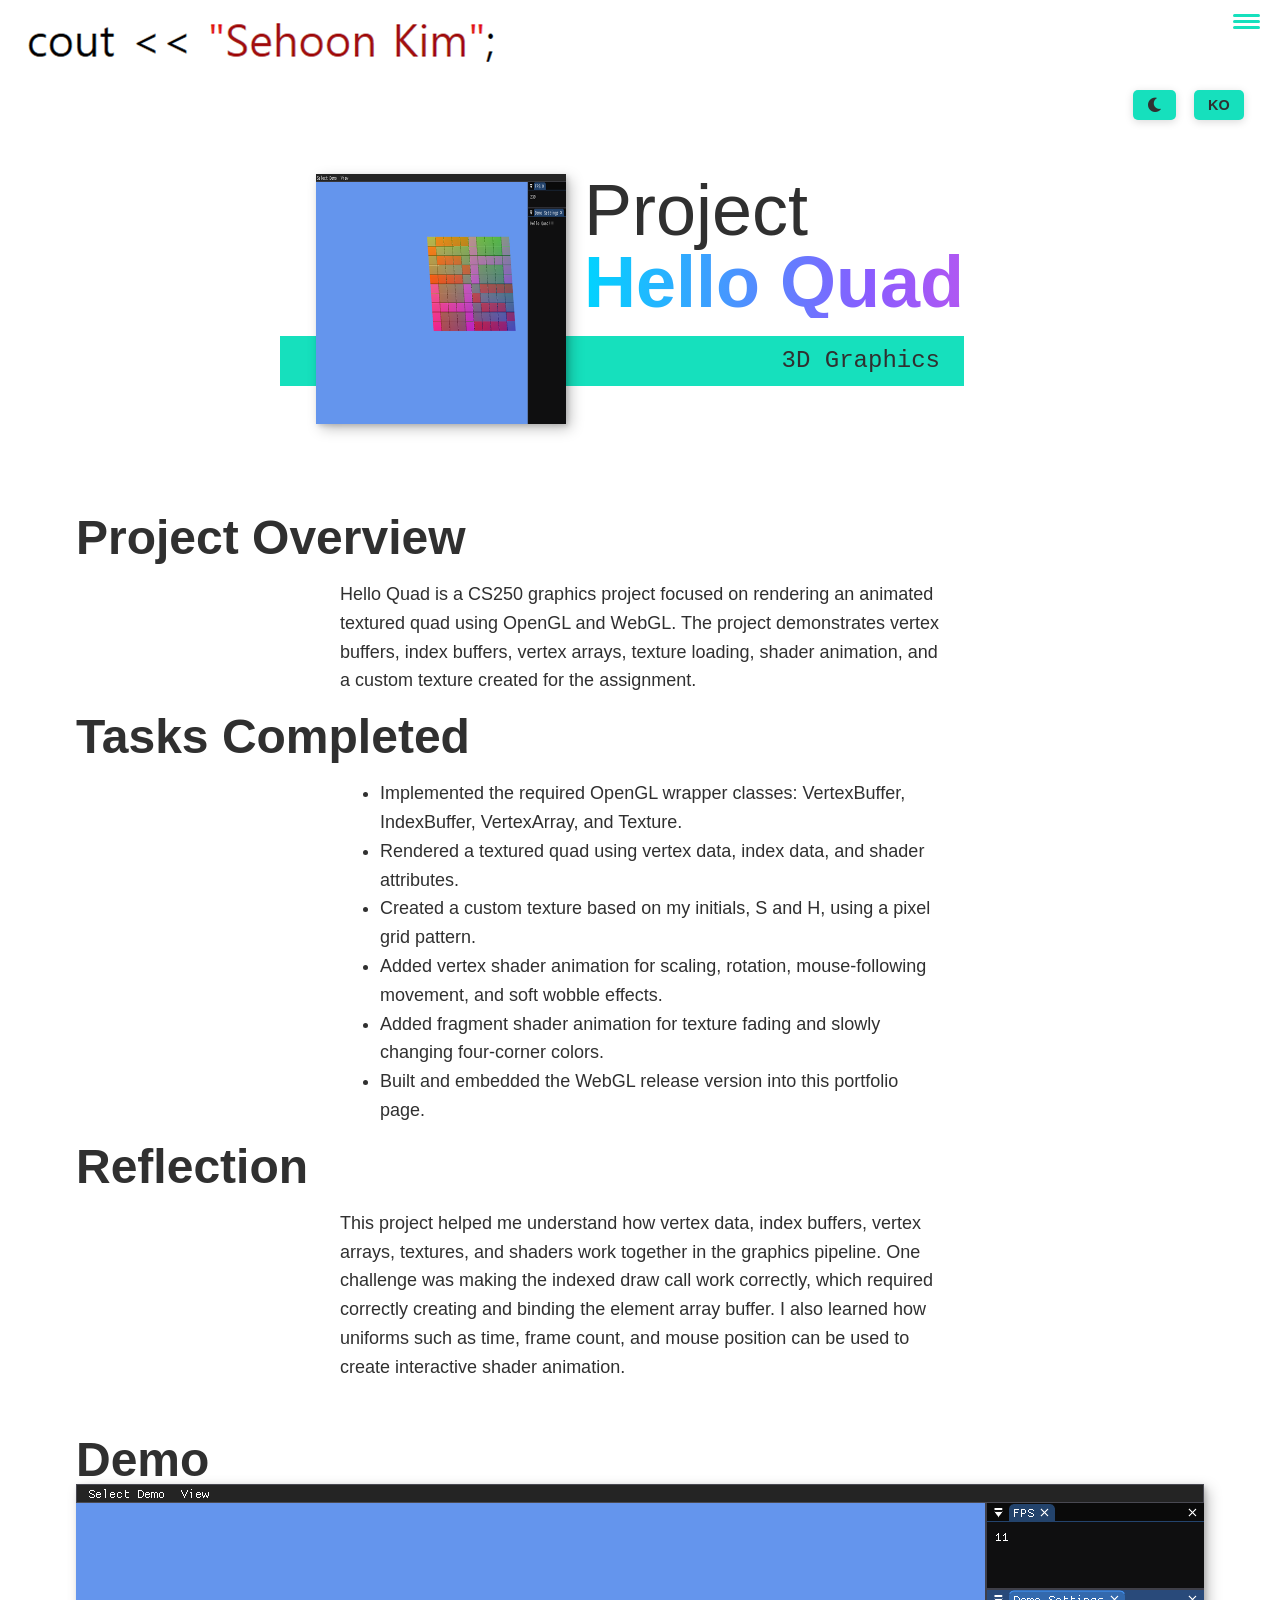
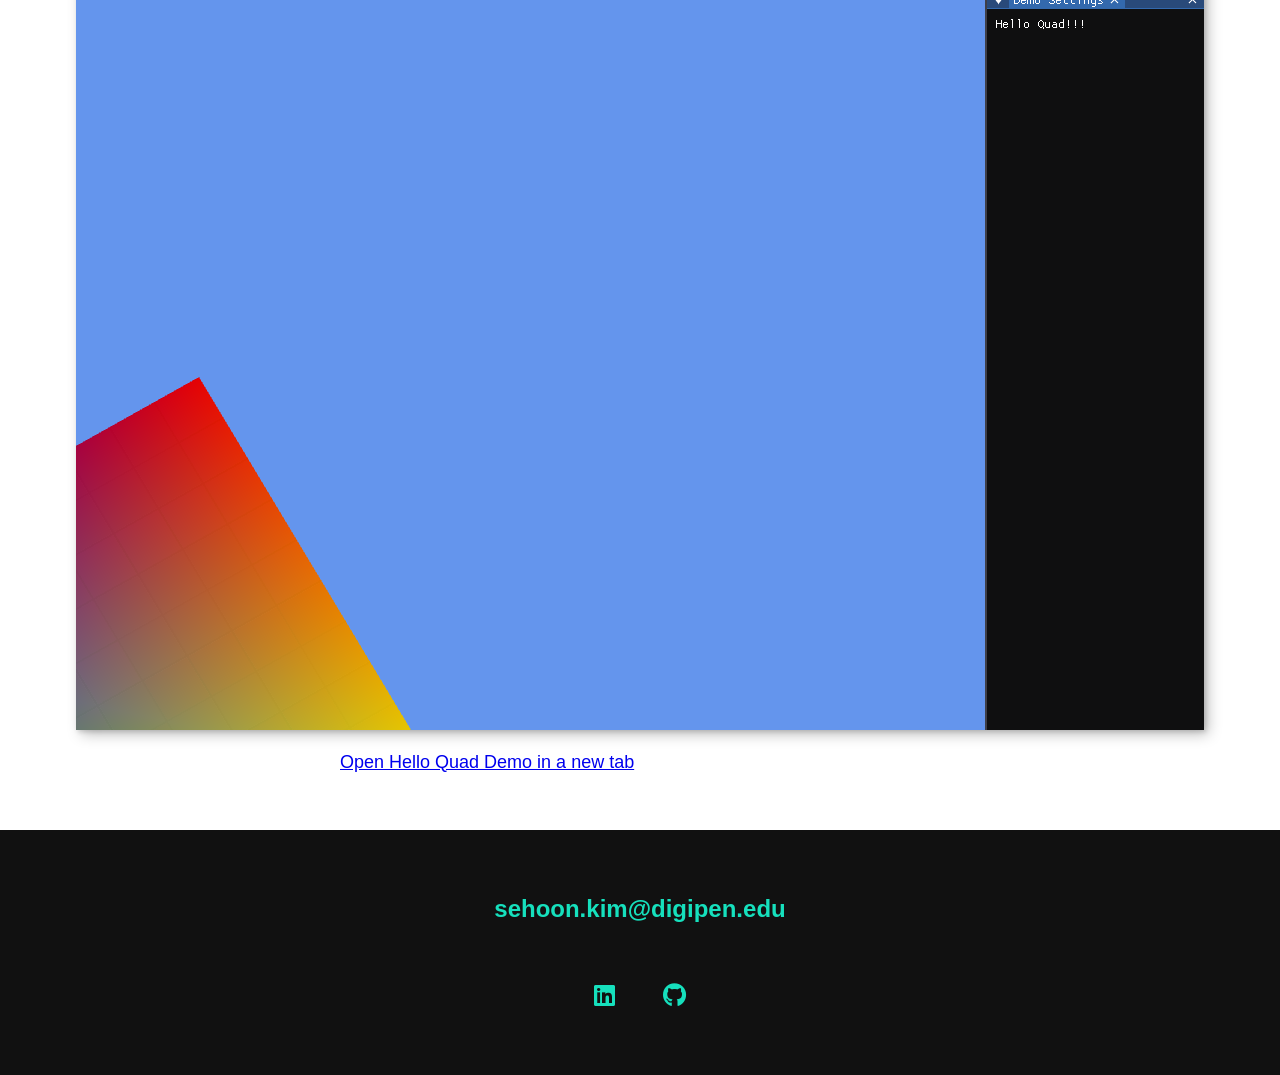
==== commit a379ff83: "01_hello more fix" ====
--- a/portfolio/01_hello.html
+++ b/portfolio/01_hello.html
@@ -70,23 +70,23 @@
 
     <!-- Introduction -->
     <section class="intro">
-        <h1 class="section__title section__title--intro">
+        <h1 class="section__title section__title--intro hello-project-title">
             Project <strong>Hello Quad</strong>
         </h1>
-        <p class="section__subtitle section__subtitle--intro">3D Graphics</p>
+        <p class="section__subtitle section__subtitle--intro hello-project-subtitle">3D Graphics</p>
         <img src="../img/portfolio_thumbnails/01_hello.jpg" alt="a picture of this portfolio item" class="intro__img">
     </section>
 
     <div class="portfolio-item-individual">
-        <h2>Project Overview</h2>
-        <p>
+        <h2 class="hello-overview-title">Project Overview</h2>
+        <p class="hello-overview-text">
             Hello Quad is a CS250 graphics project focused on rendering an animated textured quad using OpenGL and WebGL. 
             The project demonstrates vertex buffers, index buffers, vertex arrays, texture loading, shader animation, 
             and a custom texture created for the assignment.
         </p>
 
-        <h2>Tasks Completed</h2>
-        <ul>
+        <h2 class="hello-tasks-title">Tasks Completed</h2>
+        <ul class="hello-tasks-list">
             <li>Implemented the required OpenGL wrapper classes: VertexBuffer, IndexBuffer, VertexArray, and Texture.</li>
             <li>Rendered a textured quad using vertex data, index data, and shader attributes.</li>
             <li>Created a custom texture based on my initials, S and H, using a pixel grid pattern.</li>
@@ -95,8 +95,8 @@
             <li>Built and embedded the WebGL release version into this portfolio page.</li>
         </ul>
 
-        <h2>Reflection</h2>
-        <p>
+        <h2 class="hello-reflection-title">Reflection</h2>
+        <p class="hello-reflection-text">
             This project helped me understand how vertex data, index buffers, vertex arrays, textures, and shaders work 
             together in the graphics pipeline. One challenge was making the indexed draw call work correctly, which required 
             correctly creating and binding the element array buffer. I also learned how uniforms such as time, frame count, 
--- a/css/style.css
+++ b/css/style.css
@@ -707,4 +707,12 @@
 
 body.dark-theme .about-me__img {
     box-shadow: 0 0 20px rgba(22, 224, 189, 0.3);
+}
+
+.intro .hello-project-title {
+    color: var(--clr-dark);
+}
+
+body.dark-theme .intro .hello-project-title {
+    color: var(--clr-light);
 }
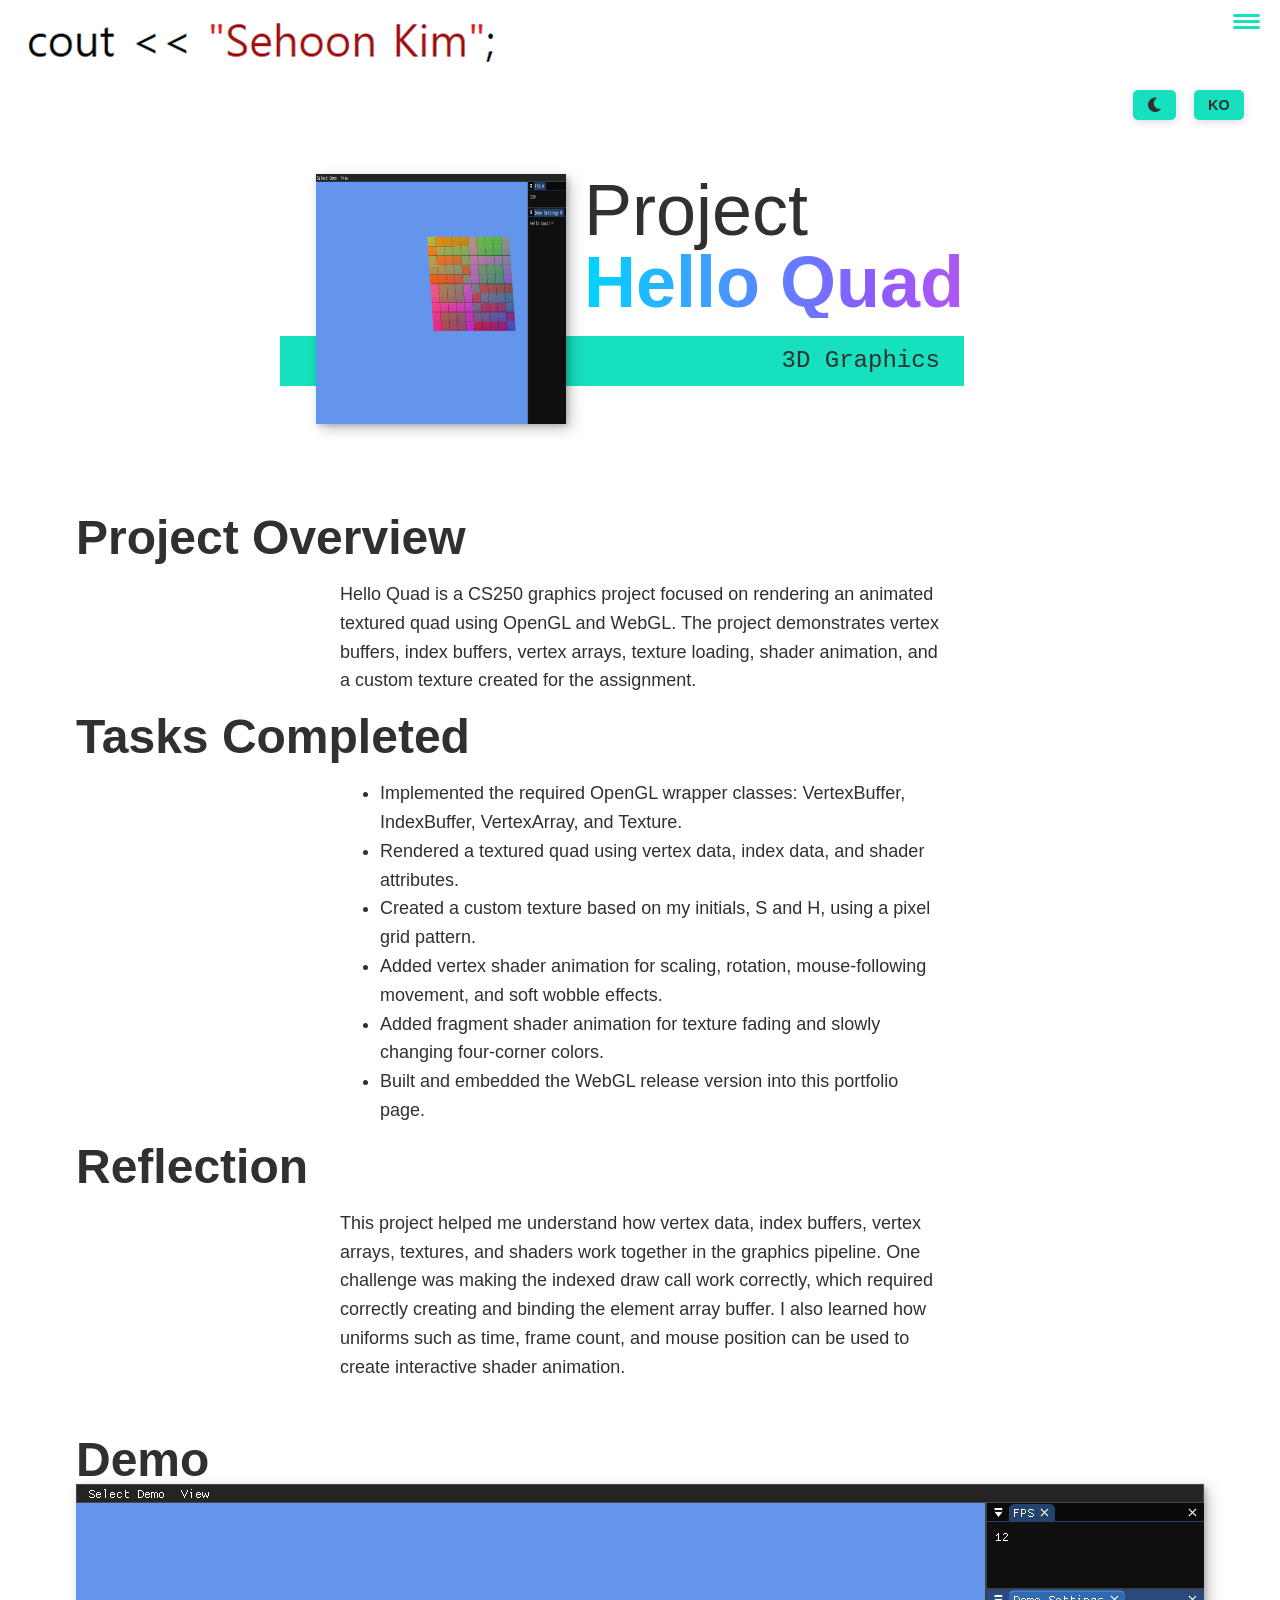
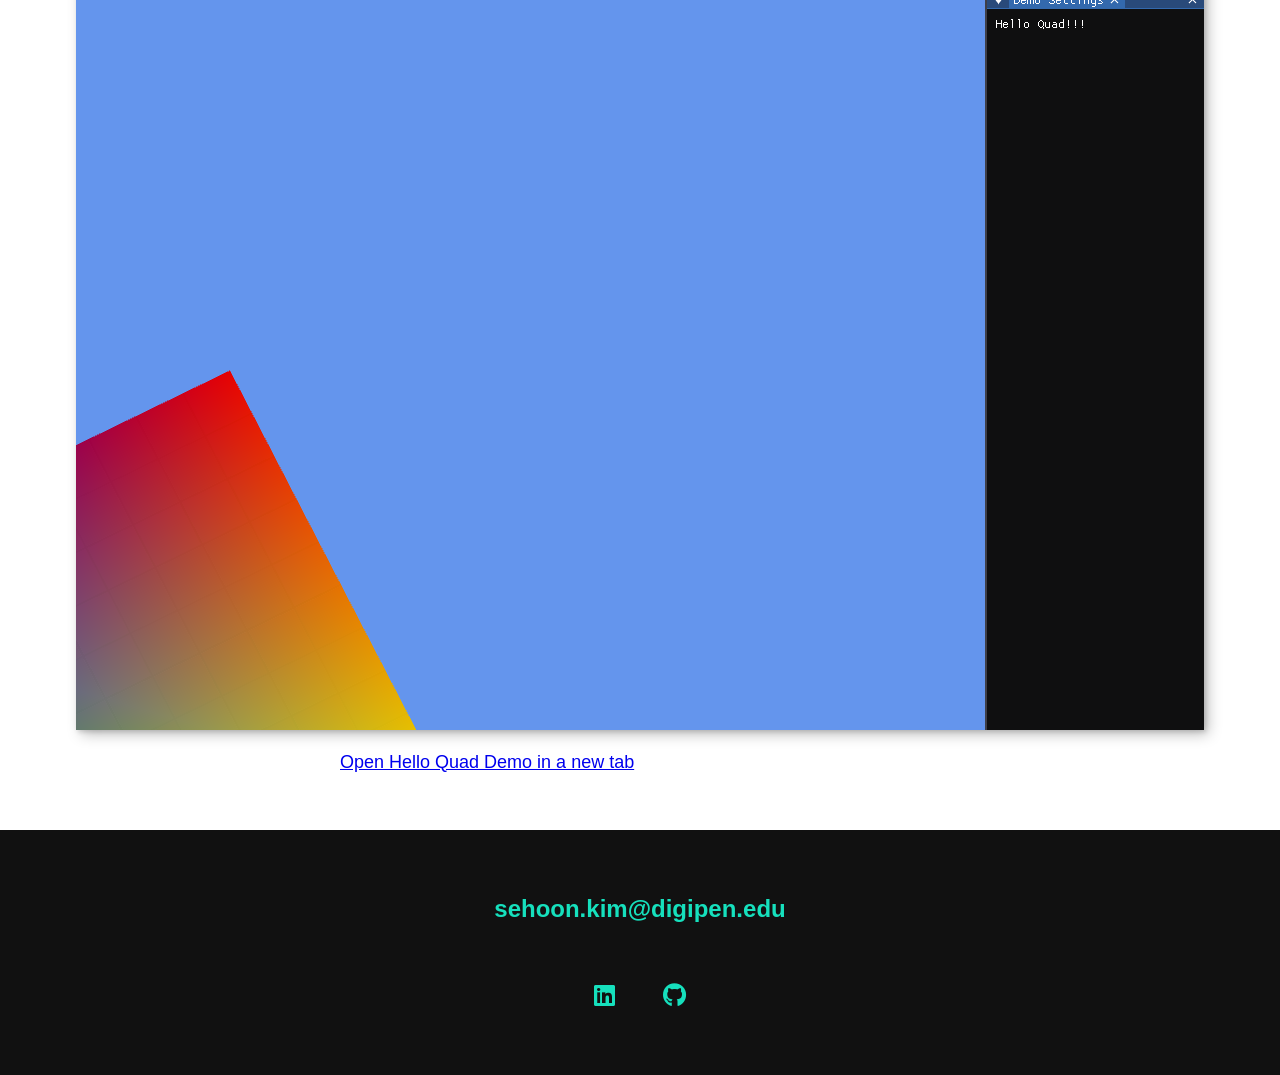
==== commit 80d8ee90: "05_shadow fix" ====
--- a/portfolio/01_hello.html
+++ b/portfolio/01_hello.html
@@ -105,16 +105,15 @@
     </div>
 
     <div class="portfolio-item-individual">
-        <h2>Demo</h2>
+        <h2 class="hello-demo-title">Demo</h2>
         <iframe id="demo" src="../webgl/D01HelloQuad/graphics_fun.html"></iframe>
 
         <p>
-            <a href="../webgl/D01HelloQuad/graphics_fun.html" target="_blank">
+            <a class="hello-demo-link" href="../webgl/D01HelloQuad/graphics_fun.html" target="_blank">
                 Open Hello Quad Demo in a new tab
             </a>
         </p>
     </div>
-
 
     <!-- Footer -->
     <footer class="footer">
--- a/css/style.css
+++ b/css/style.css
@@ -715,4 +715,20 @@
 
 body.dark-theme .intro .hello-project-title {
     color: var(--clr-light);
+}
+
+.intro .meshes-project-title {
+    color: var(--clr-dark);
+}
+
+body.dark-theme .intro .meshes-project-title {
+    color: var(--clr-light);
+}
+
+.intro .shadow-project-title {
+    color: var(--clr-dark);
+}
+
+body.dark-theme .intro .shadow-project-title {
+    color: var(--clr-light);
 }
